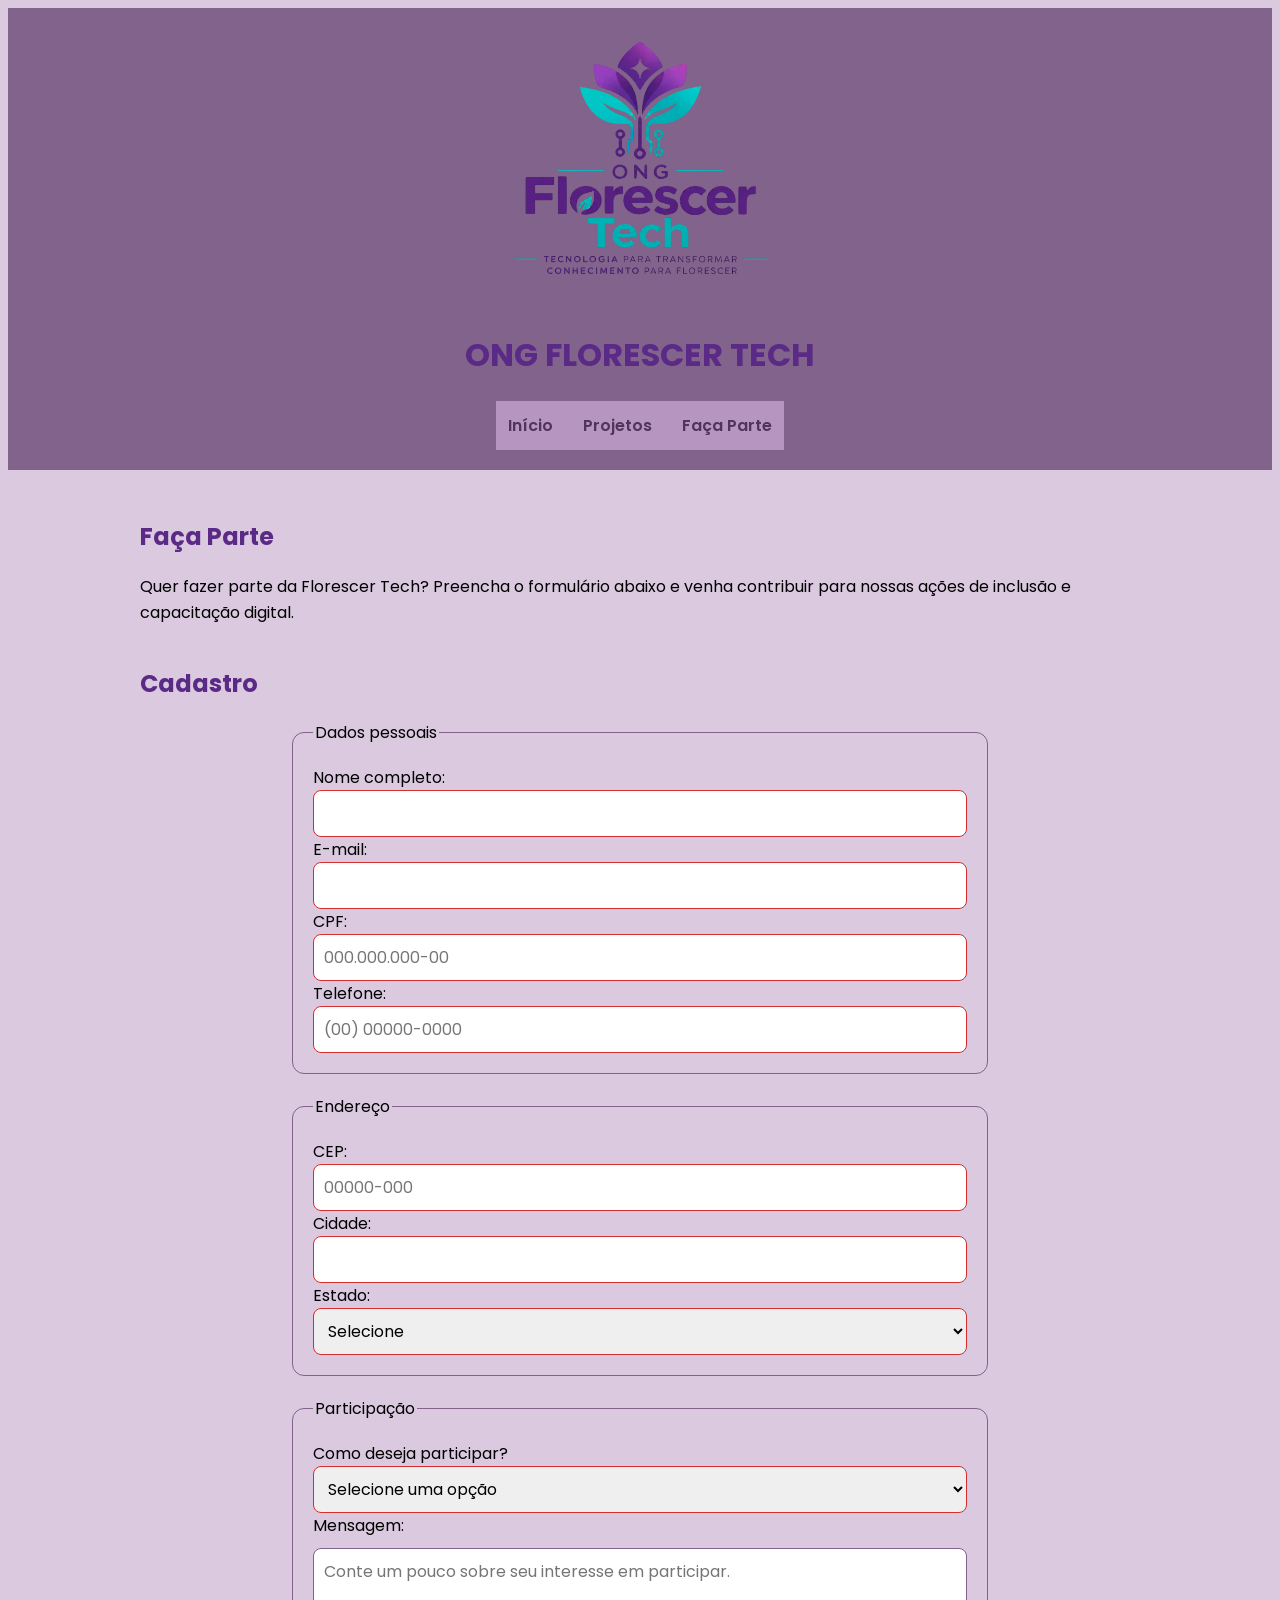
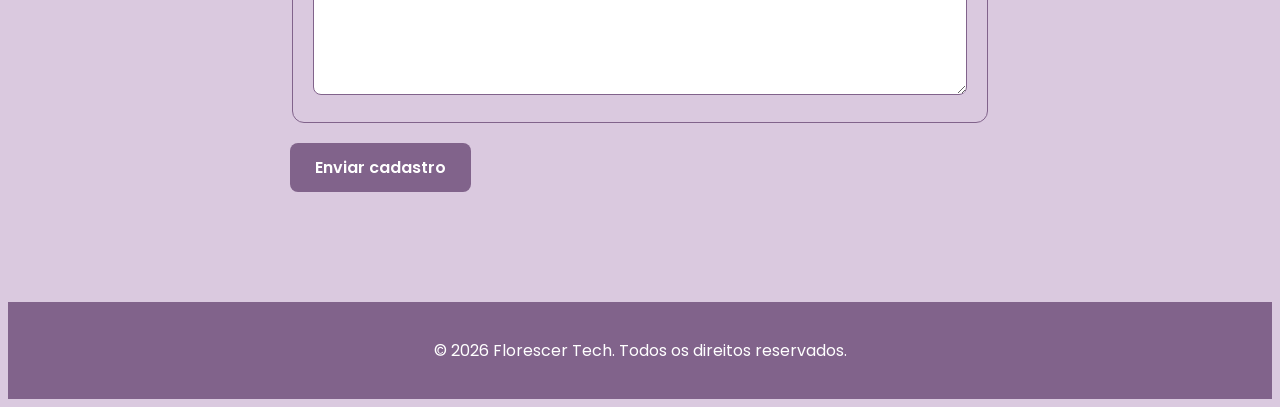
==== html/cadastro.html @ a579158a "Estrutura inicial do projeto Florescer Tech" ====
<!DOCTYPE html>
<html lang="pt-BR">

<head>
    <meta charset="UTF-8">
    <meta name="viewport" content="width=device-width, initial-scale=1.0">

    <title>Florescer Tech</title>

    <link rel="stylesheet" href="../css/style.css">

    <link rel="preconnect" href="https://fonts.googleapis.com">
    <link rel="preconnect" href="https://fonts.gstatic.com" crossorigin>
    <link href="https://fonts.googleapis.com/css2?family=Poppins:wght@400;500;600;700&display=swap" rel="stylesheet">
</head>

<body>

    <header>
        <img src="../imagens/logoft.png"
             height="200"
             alt="Logo da Florescer Tech">

        <h1>ONG FLORESCER TECH</h1>

        <nav>
    <button class="menu-toggle" aria-label="Abrir menu">☰</button>

    <ul class="menu">
        <li><a href="index.html">Início</a></li>

        <li class="dropdown">
            <a href="projetos.html">Projetos</a>
            <ul class="submenu">
                <li><a href="projetos.html">Nossos Projetos</a></li>
                <li><a href="projetos.html">Áreas de Atuação</a></li>
            </ul>
        </li>

        <li><a href="cadastro.html">Faça Parte</a></li>
    </ul>
</nav>
    </header>

    <main>

        <section>
            <h2>Faça Parte</h2>

            <p>
                Quer fazer parte da Florescer Tech?
                Preencha o formulário abaixo e venha contribuir
                para nossas ações de inclusão e capacitação digital.
            </p>
        </section>

        <section>
            <h2>Cadastro</h2>

            <form id="form-cadastro" action="#" method="post">

                <fieldset>
                    <legend>Dados pessoais</legend>

                    <label for="nome">Nome completo:</label>
                    <input
                        type="text"
                        id="nome"
                        name="nome"
                        required
                    >

                    <label for="email">E-mail:</label>
                    <input
                        type="email"
                        id="email"
                        name="email"
                        required
                    >

                    <label for="cpf">CPF:</label>
                    <input
                        type="text"
                        id="cpf"
                        name="cpf"
                        placeholder="000.000.000-00"
                        maxlength="14"
                        pattern="[0-9]{3}\.[0-9]{3}\.[0-9]{3}-[0-9]{2}"
                        required
                    >

                    <label for="telefone">Telefone:</label>
                    <input
                        type="tel"
                        id="telefone"
                        name="telefone"
                        placeholder="(00) 00000-0000"
                        maxlength="15"
                        pattern="\([0-9]{2}\) [0-9]{5}-[0-9]{4}"
                        required
                    >
                </fieldset>

                <fieldset>
                    <legend>Endereço</legend>

                    <label for="cep">CEP:</label>
                    <input
                        type="text"
                        id="cep"
                        name="cep"
                        placeholder="00000-000"
                        maxlength="9"
                        pattern="[0-9]{5}-[0-9]{3}"
                        required
                    >

                    <label for="cidade">Cidade:</label>
                    <input
                        type="text"
                        id="cidade"
                        name="cidade"
                        required
                    >

                    <label for="estado">Estado:</label>
                    <select
                        id="estado"
                        name="estado"
                        required
                    >
                        <option value="">Selecione</option>
                        <option value="SP">São Paulo</option>
                        <option value="RJ">Rio de Janeiro</option>
                        <option value="MG">Minas Gerais</option>
                        <option value="PR">Paraná</option>
                    </select>
                </fieldset>

                <fieldset>
                    <legend>Participação</legend>

                    <label for="interesse">Como deseja participar?</label>

                    <select
                        id="interesse"
                        name="interesse"
                        required
                    >
                        <option value="">Selecione uma opção</option>
                        <option value="voluntario">Voluntário</option>
                        <option value="aluno">Aluno</option>
                        <option value="doador">Doador</option>
                    </select>

                    <label for="mensagem">Mensagem:</label>

                    <textarea
                        id="mensagem"
                        name="mensagem"
                        rows="5"
                        placeholder="Conte um pouco sobre seu interesse em participar."
                    ></textarea>
                </fieldset>

                <button type="submit">Enviar cadastro</button>

            </form>
            <p id="nome-salvo"></p>
        </section>

    </main>

    <footer>
        <p>
            &copy; 2026 Florescer Tech. Todos os direitos reservados.
        </p>
    </footer>
<div class="toast" role="status">
    <strong>Sucesso!</strong> Seu cadastro foi realizado.
</div>

<script>


    
</script>

<script src="../js/script.js"></script>
</body>
</html>
---- css/style.css ----
css
:root {
    /* Cores */
    --cor-primaria: #81638b;
    --cor-secundaria: #b695c0;
    --cor-destaque: #5b2a86;
    --cor-texto: #000000;
    --cor-fundo: #dac9df;
    --cor-neutra-clara: #ffffff;
    --cor-neutra-media: #e8ddeb;
    --cor-neutra-escura: #503459;

    /* Cores de estado */

  --cor-sucesso: #51df56;
  --cor-erro: #d32f2f;
  --cor-aviso: #c49a32;
  --cor-informacao: #08d6d3;

    /* Tipografia */
    --fonte-principal: 'Poppins', sans-serif;
    --texto-xs: 0.75rem;
    --texto-sm: 0.875rem;
    --texto-md: 1rem;
    --texto-lg: 1.5rem;
    --texto-xl: 2rem;

    /* Espaçamentos */
    --espaco-1: 4px;
    --espaco-2: 8px;
    --espaco-3: 16px;
    --espaco-4: 24px;
    --espaco-5: 32px;
    --espaco-6: 48px;
}
body {
    background-color: #dac9df;
    color: #000000;
    font-family: 'Poppins', sans-serif;
}

header {
    display: flex;
    flex-direction: column;
    align-items: center;
    background-color: #81638b;
    padding: 20px;
}

nav {
    background-color: #b695c0;
    padding: 12px;
}

nav ul {
    display: flex;
    justify-content: center;
    gap: 30px;
    list-style: none;
}

nav a {
    color: #503459;
    text-decoration: none;
    font-weight: 600;
}
nav ul {
    display: flex;
    justify-content: center;
    gap: 30px;
    list-style: none;
    margin: 0;
    padding: 0;
}

nav li {
    position: relative;
}

.submenu {
    display: none;
    position: absolute;
    top: 100%;
    left: 0;
    background-color: #b695c0;
    padding: 10px;
    min-width: 180px;
    z-index: 10;
}

.dropdown:hover .submenu,
.dropdown:focus-within .submenu {
    display: block;
}

.submenu li {
    margin-bottom: 8px;
}

.submenu li:last-child {
    margin-bottom: 0;
}

nav a:hover,
nav a:focus {
    color: #5b2a86;
    text-decoration: underline;
}

h1 {
    color: #5b2a86;
    font-size: 2rem;
    text-align: center;
}

h2 {
    color: #5b2a86;
}

h3 {
    color: #5b2a86;
}

header img {
    display: block;
    max-width: 400px;
    width: 100%;
    height: auto;
    margin: 0 auto 15px;
}

main img {
    display: block;
    max-width: 100%;
    height: auto;
    margin: 20px auto;
}

main {
    max-width: 1000px;
    margin: 0 auto;
    padding: 30px 20px;
}

section {
    margin-bottom: 40px;
}

.areas {
    display: grid;
    grid-template-columns: repeat(12, 1fr);
    gap: 20px;
}

.areas article {
    grid-column: span 6;
}

.areas article {
    background-color: #81638b;
    padding: 20px;
    border-radius: 12px;
    box-shadow: 0 4px 10px rgba(0, 0, 0, 0.15);
    transition: transform 0.3s ease;
}

.areas article:hover {
    transform: translateY(-5px);
}

.imagem-projeto {
    width: 100%;
    max-width: 700px;
    height: auto;
    display: block;
    margin: 20px auto;
    border-radius: 12px;
}

section p {
    line-height: 1.6;
    margin-bottom: 20px;
}

.areas article h3 {
    color: #511288;
    margin-bottom: 10px;
}

form {
    max-width: 700px;
    margin: 0 auto;
}

fieldset {
    border: 1px solid #81638b;
    border-radius: 12px;
    padding: 20px;
    margin-bottom: 20px;
}

input,
select {
    width: 100%;
    padding: 10px;
    border: 1px solid #81638b;
    border-radius: 8px;
    font-family: 'Poppins', sans-serif;
    font-size: 1rem;
    box-sizing: border-box;
}

input:focus,
select:focus {
    outline: 2px solid #5b2a86;
    border-color: #5b2a86;
}
input:focus:valid,
select:focus:valid,
textarea:focus:valid {
    border-color: var(--cor-sucesso);
}

input:invalid,
select:invalid,
textarea:invalid {
    border-color: #d32f2f;
}

textarea {
    width: 100%;
    min-height: 120px;
    padding: 10px;
    margin-top: 10px;
    border: 1px solid #81638b;
    border-radius: 8px;
    font-family: 'Poppins', sans-serif;
    font-size: 1rem;
    box-sizing: border-box;
    resize: vertical;
}

button {
    background-color: #81638b;
    color: #ffffff;
    border: none;
    padding: 12px 25px;
    border-radius: 8px;
    font-family: 'Poppins', sans-serif;
    font-size: 1rem;
    font-weight: 600;
    cursor: pointer;
    transition: background-color 0.3s ease, transform 0.1s ease, opacity 0.3s ease;
}

button:hover,
button:focus {
    background-color: #5b2a86;
    outline: 2px solid #5b2a86;
    outline-offset: 2px;
}
button:active {
    transform: scale(0.98);
}

button:disabled {
    opacity: 0.5;
    cursor: not-allowed;
}

footer {
    background-color: #81638b;
    color: #ffffff;
    text-align: center;
    padding: 20px;
    margin-top: 40px;
}
.menu-toggle {
    display: none;
}
@media (max-width: 1200px) {
    .areas article {
        grid-column: span 6;
    }
}

@media (max-width: 992px) {
    .areas article {
        grid-column: span 6;
    }

    main {
        padding: 25px 20px;
    }
}

@media (max-width: 768px) {

    .menu-toggle {
    display: block;
    margin: 0 auto;
    background-color: #81638b;
    color: #ffffff;
    border: none;
    font-size: 2rem;
    cursor: pointer;
    padding: 10px 18px;
    border-radius: 8px;
}

    nav .menu {
    flex-direction: column;
    display: none;
    gap: 15px;
    align-items: center;
}


    .areas article {
        grid-column: span 12;
    }

    form {
        width: 100%;
    }

    h1 {
        font-size: 1.6rem;
    }

}

@media (max-width: 576px) {
    main {
        padding: 20px 15px;
    }

    header {
        padding: 15px;
    }

    nav {
        padding: 10px;
    }

    .areas {
        gap: 15px;
    }
}

@media (max-width: 400px) {
    .areas {
        gap: 10px;
    }

    h1 {
        font-size: 1.4rem;
    }

    button {
        width: 100%;
    }
}

@media (prefers-reduced-motion: reduce) {
    * {
        transition: none !important;
        animation: none !important;
    }
}
.badge {
    display: inline-block;
    background-color: #5b2a86;
    color: #ffffff;
    padding: 5px 10px;
    border-radius: 20px;
    font-size: 0.875rem;
    font-weight: 600;
}

.alerta {
    background-color: #eee9dc;
    color: #503459;
    border: 1px solid #81638b;
    border-left: 5px solid #c2a04c;
    padding: 15px;
    border-radius: 8px;
    margin: 20px 0;
}
.toast {
    display: none;
    position: fixed;
    right: 20px;
    bottom: 20px;
    background-color: #51df56;
    color: #000000;
    padding: 15px 20px;
    border-radius: 8px;
    box-shadow: 0 4px 10px rgba(0, 0, 0, 0.2);
    z-index: 20;
}
dialog {
    max-width: 500px;
    padding: 25px;
    border: 1px solid #81638b;
    border-radius: 12px;
    background-color: #ffffff;
    color: #000000;
    box-shadow: 0 4px 15px rgba(0, 0, 0, 0.25);
}

dialog::backdrop {
    background-color: rgba(80, 52, 89, 0.6);
}

dialog h2 {
    color: #5b2a86;
    margin-top: 0;
}

dialog button {
    margin-top: 15px;
}
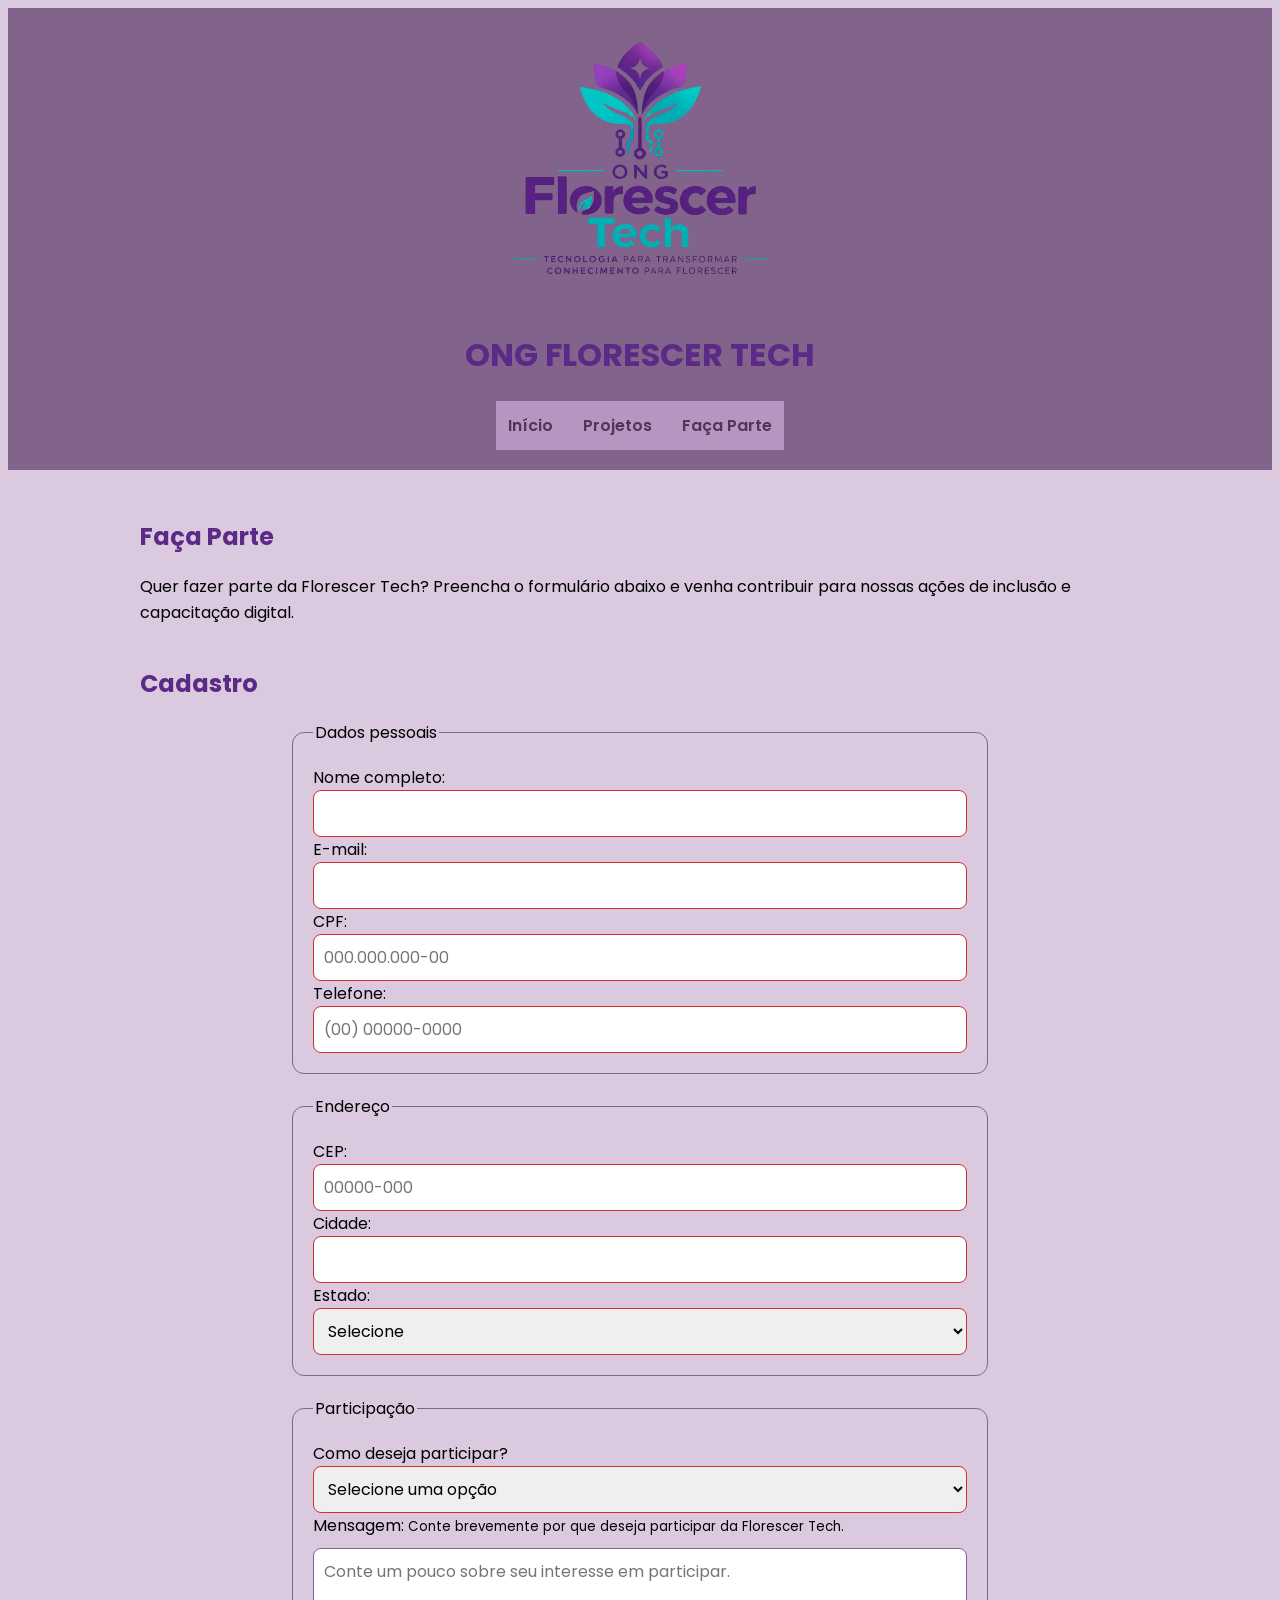
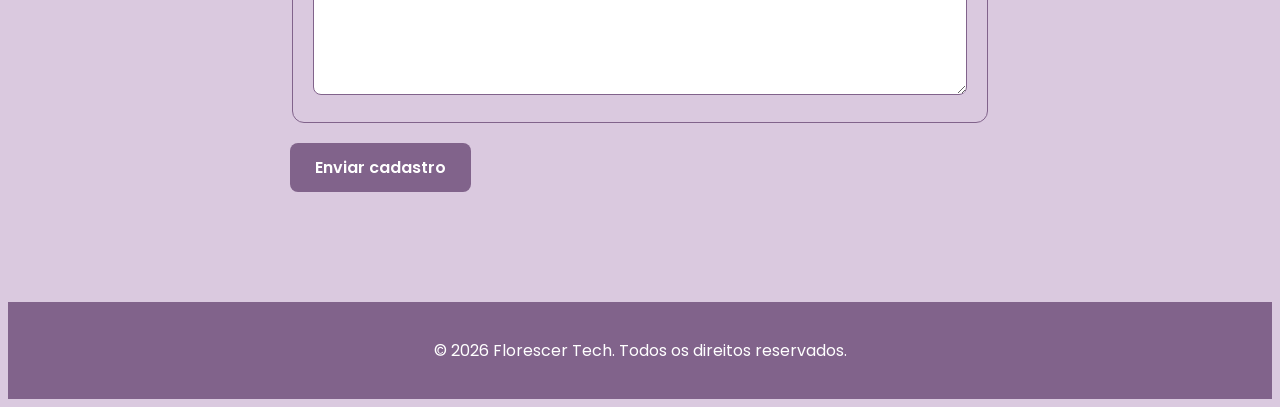
==== commit 1d740e36: "Aprimora acessibilidade e prepara projeto para produção" ====
--- a/html/cadastro.html
+++ b/html/cadastro.html
@@ -4,6 +4,7 @@
 <head>
     <meta charset="UTF-8">
     <meta name="viewport" content="width=device-width, initial-scale=1.0">
+    <meta name="description" content="Faça parte da Florescer Tech e contribua para ações de inclusão e capacitação digital.">
 
     <title>Florescer Tech</title>
 
@@ -24,17 +25,26 @@
         <h1>ONG FLORESCER TECH</h1>
 
         <nav>
-    <button class="menu-toggle" aria-label="Abrir menu">☰</button>
-
-    <ul class="menu">
+    <button
+    class="menu-toggle"
+    aria-label="Abrir menu"
+    aria-expanded="false"
+    aria-controls="menu-principal"
+    type="button"
+>
+    ☰
+</button>
+
+    <ul class="menu" id="menu-principal">
         <li><a href="index.html">Início</a></li>
 
         <li class="dropdown">
             <a href="projetos.html">Projetos</a>
-            <ul class="submenu">
-                <li><a href="projetos.html">Nossos Projetos</a></li>
-                <li><a href="projetos.html">Áreas de Atuação</a></li>
-            </ul>
+
+            <ul class="submenu" aria-label="Submenu de Projetos">
+    <li><a href="projetos.html">Nossos Projetos</a></li>
+    <li><a href="projetos.html">Áreas de Atuação</a></li>
+</ul>
         </li>
 
         <li><a href="cadastro.html">Faça Parte</a></li>
@@ -67,6 +77,7 @@
                         type="text"
                         id="nome"
                         name="nome"
+                        autocomplete="name"
                         required
                     >
 
@@ -75,6 +86,7 @@
                         type="email"
                         id="email"
                         name="email"
+                        autocomplete="email"
                         required
                     >
 
@@ -83,6 +95,7 @@
                         type="text"
                         id="cpf"
                         name="cpf"
+                        autocomplete="off"
                         placeholder="000.000.000-00"
                         maxlength="14"
                         pattern="[0-9]{3}\.[0-9]{3}\.[0-9]{3}-[0-9]{2}"
@@ -94,6 +107,7 @@
                         type="tel"
                         id="telefone"
                         name="telefone"
+                        autocomplete="tel"
                         placeholder="(00) 00000-0000"
                         maxlength="15"
                         pattern="\([0-9]{2}\) [0-9]{5}-[0-9]{4}"
@@ -109,6 +123,7 @@
                         type="text"
                         id="cep"
                         name="cep"
+                        autocomplete="postal-code"
                         placeholder="00000-000"
                         maxlength="9"
                         pattern="[0-9]{5}-[0-9]{3}"
@@ -120,6 +135,7 @@
                         type="text"
                         id="cidade"
                         name="cidade"
+                        autocomplete="address-level2"
                         required
                     >
 
@@ -127,6 +143,7 @@
                     <select
                         id="estado"
                         name="estado"
+                        autocomplete="address-level1"
                         required
                     >
                         <option value="">Selecione</option>
@@ -154,10 +171,14 @@
                     </select>
 
                     <label for="mensagem">Mensagem:</label>
+                    <small id="mensagem-ajuda">
+    Conte brevemente por que deseja participar da Florescer Tech.
+</small>
 
                     <textarea
                         id="mensagem"
                         name="mensagem"
+                        aria-describedby="mensagem-ajuda"
                         rows="5"
                         placeholder="Conte um pouco sobre seu interesse em participar."
                     ></textarea>
--- a/css/style.css
+++ b/css/style.css
@@ -6,9 +6,9 @@
     --cor-destaque: #5b2a86;
     --cor-texto: #000000;
     --cor-fundo: #dac9df;
-    --cor-neutra-clara: #ffffff;
+    --cor-neutra-clara: #dac9df;
     --cor-neutra-media: #e8ddeb;
-    --cor-neutra-escura: #503459;
+    --cor-neutra-escura: #3f2945;
 
     /* Cores de estado */
 
@@ -105,6 +105,8 @@
 nav a:focus {
     color: #5b2a86;
     text-decoration: underline;
+    outline: 2px solid #5b2a86;
+    outline-offset: 3px;
 }
 
 h1 {
